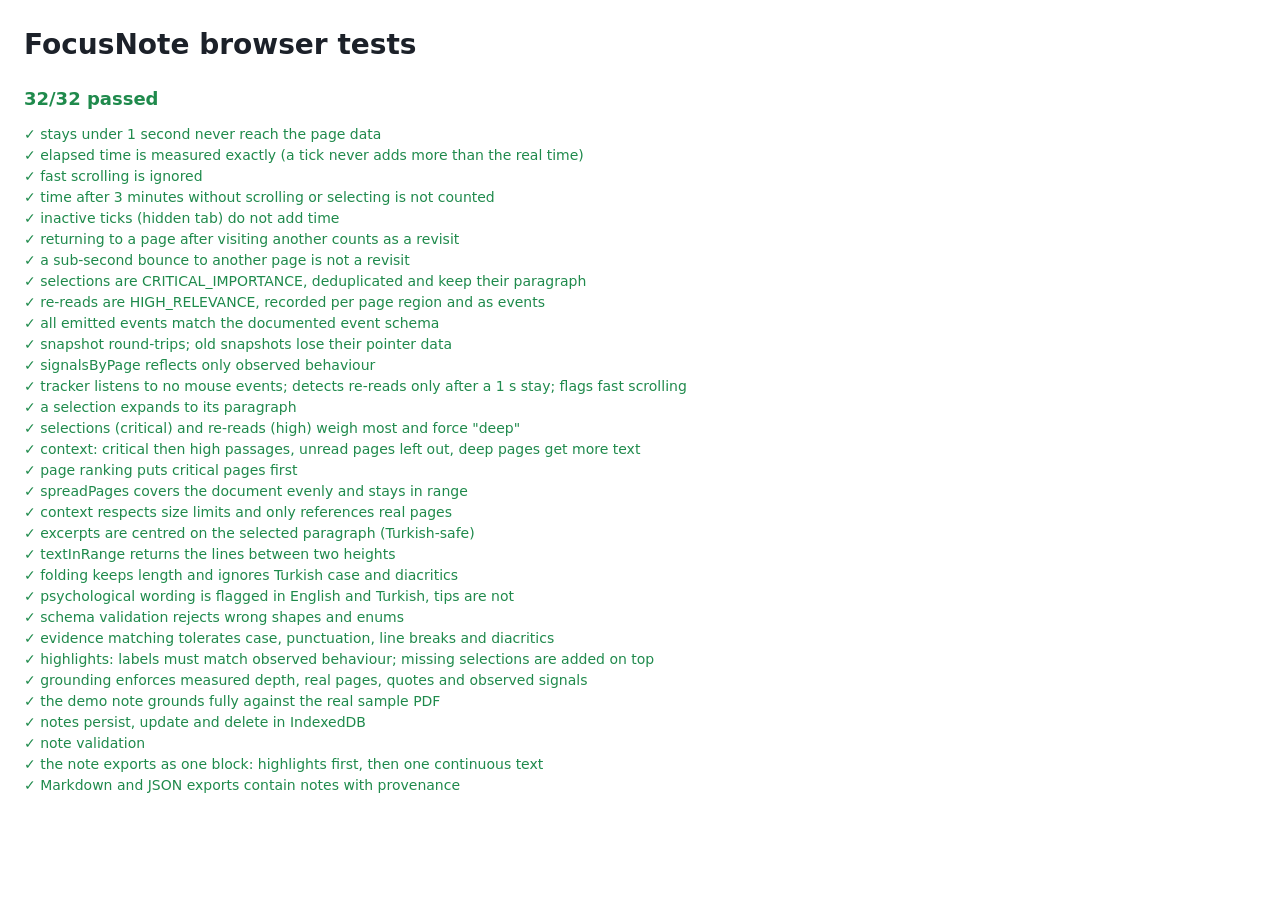
==== tests/index.html @ fdc9496d "main" ====
<!doctype html>
<html lang="en">
<head>
  <meta charset="utf-8">
  <meta name="viewport" content="width=device-width, initial-scale=1">
  <title>FocusNote tests</title>
  <style>
    body { font: 14px/1.5 system-ui, sans-serif; margin: 24px; background: #fff; color: #1c2129; }
    .pass { color: #1f8a4c; } .fail { color: #c4312c; font-weight: 600; }
    pre { white-space: pre-wrap; margin: 0 0 0 18px; color: #6b7280; }
    #summary { font-size: 18px; font-weight: 700; margin-bottom: 12px; }
  </style>
  <script type="module" src="./run-tests.js"></script>
</head>
<body>
  <h1>FocusNote browser tests</h1>
  <div id="summary">Running…</div>
  <div id="results"></div>
</body>
</html>
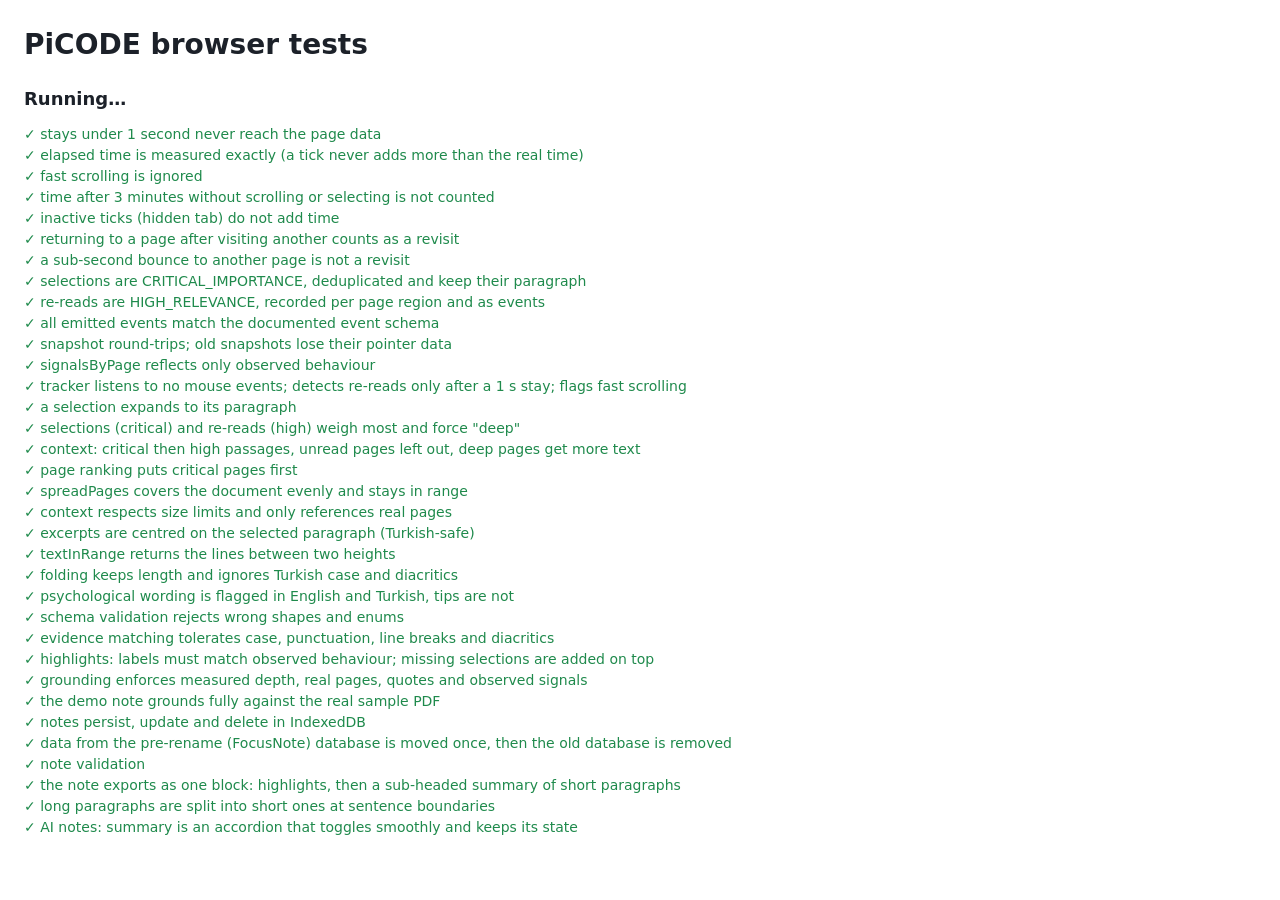
==== commit dba2740a: "main" ====
--- a/tests/index.html
+++ b/tests/index.html
@@ -3,7 +3,7 @@
 <head>
   <meta charset="utf-8">
   <meta name="viewport" content="width=device-width, initial-scale=1">
-  <title>FocusNote tests</title>
+  <title>PiCODE tests</title>
   <style>
     body { font: 14px/1.5 system-ui, sans-serif; margin: 24px; background: #fff; color: #1c2129; }
     .pass { color: #1f8a4c; } .fail { color: #c4312c; font-weight: 600; }
@@ -13,7 +13,7 @@
   <script type="module" src="./run-tests.js"></script>
 </head>
 <body>
-  <h1>FocusNote browser tests</h1>
+  <h1>PiCODE browser tests</h1>
   <div id="summary">Running…</div>
   <div id="results"></div>
 </body>
